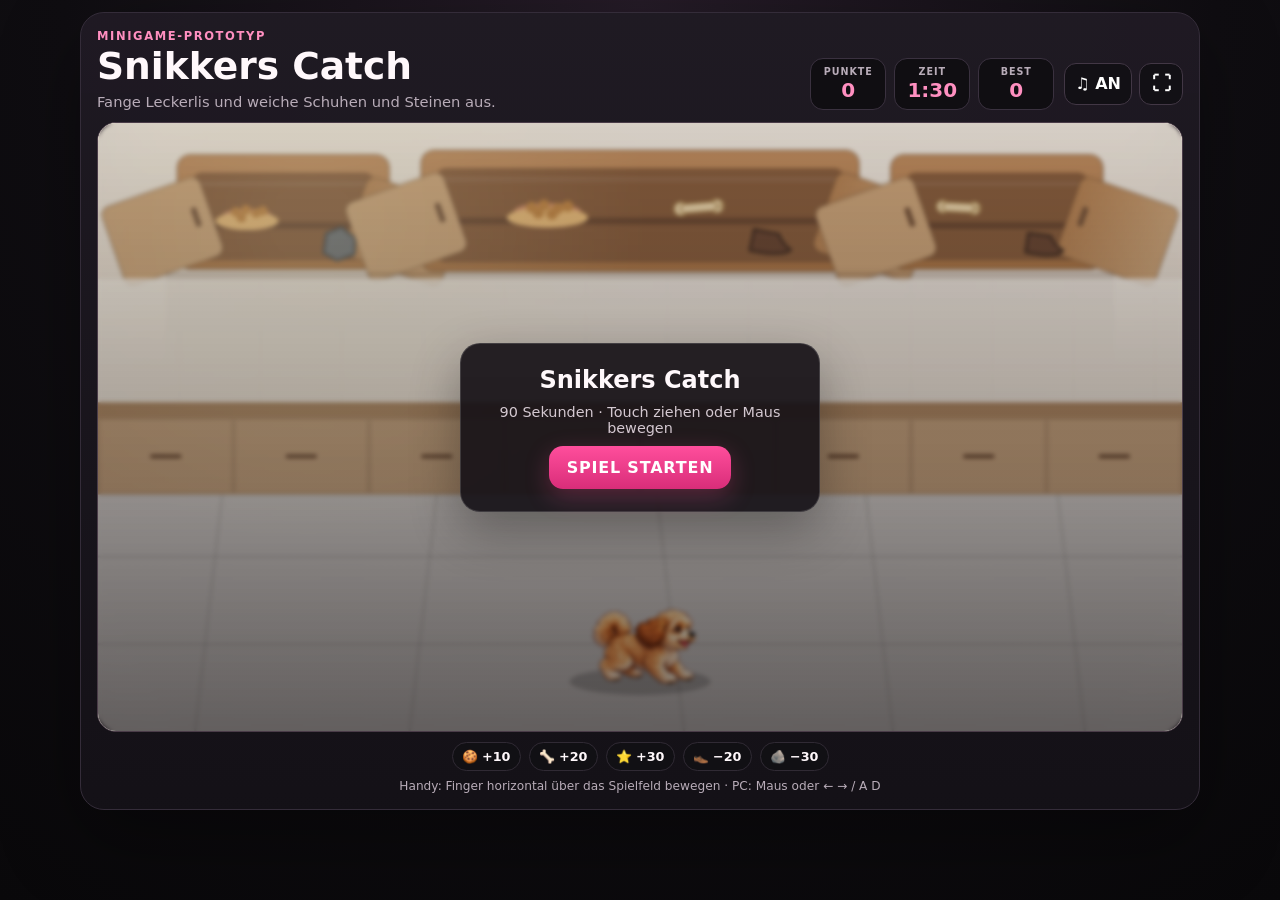
==== games/snikkers-catch/index.html @ 8ad7b67a "Add files via upload" ====
<!doctype html>
<html lang="de">
<head>
  <meta charset="utf-8" />
  <meta name="viewport" content="width=device-width,initial-scale=1,viewport-fit=cover,user-scalable=no" />
  <meta name="theme-color" content="#171319" />
  <title>Snikkers Catch – v0.4.1</title>
  <link rel="stylesheet" href="styles.css" />
</head>
<body>
  <main class="page-shell">
    <section id="gameCard" class="game-card" aria-labelledby="gameTitle">
      <header class="game-head">
        <div class="game-title-wrap">
          <p class="eyebrow">MINIGAME-PROTOTYP</p>
          <h1 id="gameTitle">Snikkers Catch</h1>
          <p class="subtitle">Fange Leckerlis und weiche Schuhen und Steinen aus.</p>
        </div>

        <div class="game-toolbar">
          <div class="hud" aria-label="Spielstand">
            <div><span>PUNKTE</span><strong id="score">0</strong></div>
            <div class="time-box"><span>ZEIT</span><strong id="time">1:30</strong></div>
            <div><span>BEST</span><strong id="best">0</strong></div>
          </div>
          <div class="toolbar-actions">
            <button id="musicBtn" class="tool-btn" type="button" aria-pressed="true">♫ AN</button>
            <button id="fullscreenBtn" class="tool-btn fullscreen-btn" type="button" aria-label="Vollbild einschalten" title="Vollbild">⛶</button>
          </div>
        </div>
      </header>

      <div id="stage" class="stage" tabindex="0" aria-label="Snikkers Catch Spielfeld">
        <canvas id="game" width="960" height="540"></canvas>
        <div id="overlay" class="overlay">
          <div class="overlay-card">
            <strong id="overlayTitle">Snikkers Catch</strong>
            <span id="overlayText">90 Sekunden · Touch ziehen oder Maus bewegen</span>
            <button id="startBtn" type="button">SPIEL STARTEN</button>
          </div>
        </div>
      </div>

      <div class="legend" aria-label="Punktesystem">
        <span>🍪 +10</span>
        <span>🦴 +20</span>
        <span>⭐ +30</span>
        <span>👞 −20</span>
        <span>🪨 −30</span>
      </div>
      <p class="hint">Handy: Finger horizontal über das Spielfeld bewegen · PC: Maus oder ← → / A D</p>

      <audio id="themeAudio" preload="auto" loop src="assets/audio/snikkers_catch_theme.mp3"></audio>
    </section>
  </main>
  <script src="game.js"></script>
</body>
</html>
---- games/snikkers-catch/styles.css ----
:root{
  color-scheme:dark;
  --bg:#0f0d11;
  --panel:#18151c;
  --line:#342c39;
  --text:#fff8fb;
  --muted:#b8acb8;
  --accent:#ff4e9c;
  --accent2:#ff8fc0;
}
*{box-sizing:border-box}
html,body{margin:0;min-height:100%;background:radial-gradient(circle at top,#251b27 0,#0f0d11 52%,#09080a 100%);font-family:Inter,system-ui,-apple-system,BlinkMacSystemFont,"Segoe UI",sans-serif;color:var(--text)}
body{min-height:100dvh;padding:max(12px,env(safe-area-inset-top)) max(12px,env(safe-area-inset-right)) max(12px,env(safe-area-inset-bottom)) max(12px,env(safe-area-inset-left));overscroll-behavior:none}
button{font:inherit}
.page-shell{width:min(1120px,100%);margin:0 auto}
.game-card{background:linear-gradient(180deg,rgba(31,26,35,.97),rgba(20,17,23,.99));border:1px solid var(--line);border-radius:24px;padding:16px;box-shadow:0 28px 80px rgba(0,0,0,.35)}
.game-head{display:flex;justify-content:space-between;align-items:flex-end;gap:18px;margin-bottom:12px}
.game-title-wrap{min-width:0}
.eyebrow{margin:0 0 5px;color:var(--accent2);font-size:.72rem;font-weight:900;letter-spacing:.14em}
h1{margin:0;font-size:clamp(1.55rem,4vw,2.35rem);line-height:1}
.subtitle{margin:7px 0 0;color:var(--muted);font-size:.92rem}
.game-toolbar{display:flex;align-items:center;gap:10px;flex:0 0 auto}
.hud{display:flex;gap:8px}
.hud>div{min-width:76px;padding:7px 10px;border-radius:13px;background:#100e12;border:1px solid #3a313f;text-align:center}
.hud span{display:block;color:var(--muted);font-size:.6rem;font-weight:850;letter-spacing:.1em}
.hud strong{display:block;margin-top:1px;font-size:1.25rem;color:var(--accent2);font-variant-numeric:tabular-nums}
.time-box.urgent{border-color:#e85363;box-shadow:0 0 0 1px rgba(232,83,99,.16)}
.time-box.urgent strong{color:#ff7a89}
.toolbar-actions{display:flex;gap:7px}
.tool-btn{height:42px;min-width:58px;padding:0 10px;border:1px solid #423745;border-radius:12px;background:#121015;color:#fff;font-weight:850;cursor:pointer;-webkit-tap-highlight-color:transparent}
.tool-btn:active{transform:translateY(1px)}
.fullscreen-btn{min-width:44px;font-size:1.2rem}
.stage{position:relative;width:100%;aspect-ratio:16/9;overflow:hidden;border-radius:19px;border:1px solid #4a3c48;background:#e8dfd1;touch-action:none;user-select:none;-webkit-user-select:none;-webkit-touch-callout:none;-webkit-tap-highlight-color:transparent;outline:none}
.stage:focus-visible{box-shadow:0 0 0 3px rgba(255,78,156,.35)}
canvas{display:block;width:100%;height:100%;touch-action:none;user-select:none;-webkit-user-select:none;-webkit-tap-highlight-color:transparent}
.overlay{position:absolute;inset:0;display:grid;place-items:center;background:linear-gradient(180deg,rgba(20,16,18,.14),rgba(12,9,12,.5));backdrop-filter:blur(2px);transition:opacity .18s ease}
.overlay.hidden{opacity:0;pointer-events:none}
.overlay-card{display:grid;gap:10px;justify-items:center;width:min(360px,calc(100% - 32px));padding:22px;border-radius:20px;background:rgba(21,17,23,.91);border:1px solid rgba(255,255,255,.14);box-shadow:0 18px 50px rgba(0,0,0,.32);text-align:center}
.overlay-card strong{font-size:1.5rem}.overlay-card span{color:#d4c9d1;font-size:.9rem}
#startBtn{border:0;border-radius:14px;padding:12px 18px;background:linear-gradient(180deg,var(--accent),#d92d79);color:#fff;font-weight:900;letter-spacing:.05em;cursor:pointer;box-shadow:0 8px 24px rgba(255,78,156,.25)}
#startBtn:active{transform:translateY(1px)}
.legend{display:flex;flex-wrap:wrap;justify-content:center;gap:8px;margin-top:10px}.legend span{padding:6px 9px;border-radius:999px;background:#111014;border:1px solid #302a34;font-weight:800;font-size:.8rem}
.hint{margin:8px 0 0;text-align:center;color:var(--muted);font-size:.76rem}

/* CSS fallback/fullscreen mode. The HUD remains above the canvas, never over it. */
.game-card.is-fullscreen,
.game-card:fullscreen,
.game-card:-webkit-full-screen{position:fixed;inset:0;z-index:9999;width:100vw;height:100dvh;max-width:none;margin:0;padding:max(6px,env(safe-area-inset-top)) max(6px,env(safe-area-inset-right)) max(6px,env(safe-area-inset-bottom)) max(6px,env(safe-area-inset-left));border:0;border-radius:0;background:#0c0a0e;display:flex;flex-direction:column;overflow:hidden}
.game-card.is-fullscreen .game-head,
.game-card:fullscreen .game-head,
.game-card:-webkit-full-screen .game-head{flex:0 0 auto;margin:0 0 5px;align-items:center}
.game-card.is-fullscreen .game-title-wrap,
.game-card:fullscreen .game-title-wrap,
.game-card:-webkit-full-screen .game-title-wrap{display:none}
.game-card.is-fullscreen .game-toolbar,
.game-card:fullscreen .game-toolbar,
.game-card:-webkit-full-screen .game-toolbar{width:100%;justify-content:space-between}
.game-card.is-fullscreen .stage,
.game-card:fullscreen .stage,
.game-card:-webkit-full-screen .stage{flex:1;min-height:0;aspect-ratio:auto;border-radius:8px}
.game-card.is-fullscreen canvas,
.game-card:fullscreen canvas,
.game-card:-webkit-full-screen canvas{width:100%;height:100%;object-fit:contain}
.game-card.is-fullscreen .legend,.game-card.is-fullscreen .hint,
.game-card:fullscreen .legend,.game-card:fullscreen .hint,
.game-card:-webkit-full-screen .legend,.game-card:-webkit-full-screen .hint{display:none}

@media(max-width:760px){
  body{padding:0}.page-shell{width:100%}.game-card{min-height:100dvh;border:0;border-radius:0;padding:8px;display:flex;flex-direction:column}
  .game-head{align-items:center;margin-bottom:6px}.game-title-wrap .subtitle,.game-title-wrap .eyebrow{display:none}h1{font-size:1rem}
  .game-toolbar{margin-left:auto}.hud>div{min-width:58px;padding:5px 7px}.hud strong{font-size:1rem}.hud span{font-size:.5rem}
  .tool-btn{height:36px;min-width:50px;padding:0 8px;font-size:.72rem}.fullscreen-btn{min-width:38px}
  .stage{flex:1;min-height:0;aspect-ratio:auto;border-radius:10px}.stage canvas{width:100%;height:100%;object-fit:contain}
  .legend{margin-top:6px}.hint{display:none}
}
@media(max-height:520px) and (orientation:landscape){
  body{padding:0}.game-card{height:100dvh;min-height:0;padding:4px;border:0;border-radius:0;display:flex;flex-direction:column}
  .game-title-wrap{display:none}.game-head{margin:0 0 4px;align-items:center}.game-toolbar{width:100%;justify-content:space-between}
  .hud>div{padding:2px 7px;min-width:56px}.hud strong{font-size:.9rem}.hud span{font-size:.48rem}.tool-btn{height:32px}
  .stage{flex:1;min-height:0;aspect-ratio:auto;border-radius:6px}.legend,.hint{display:none}
}
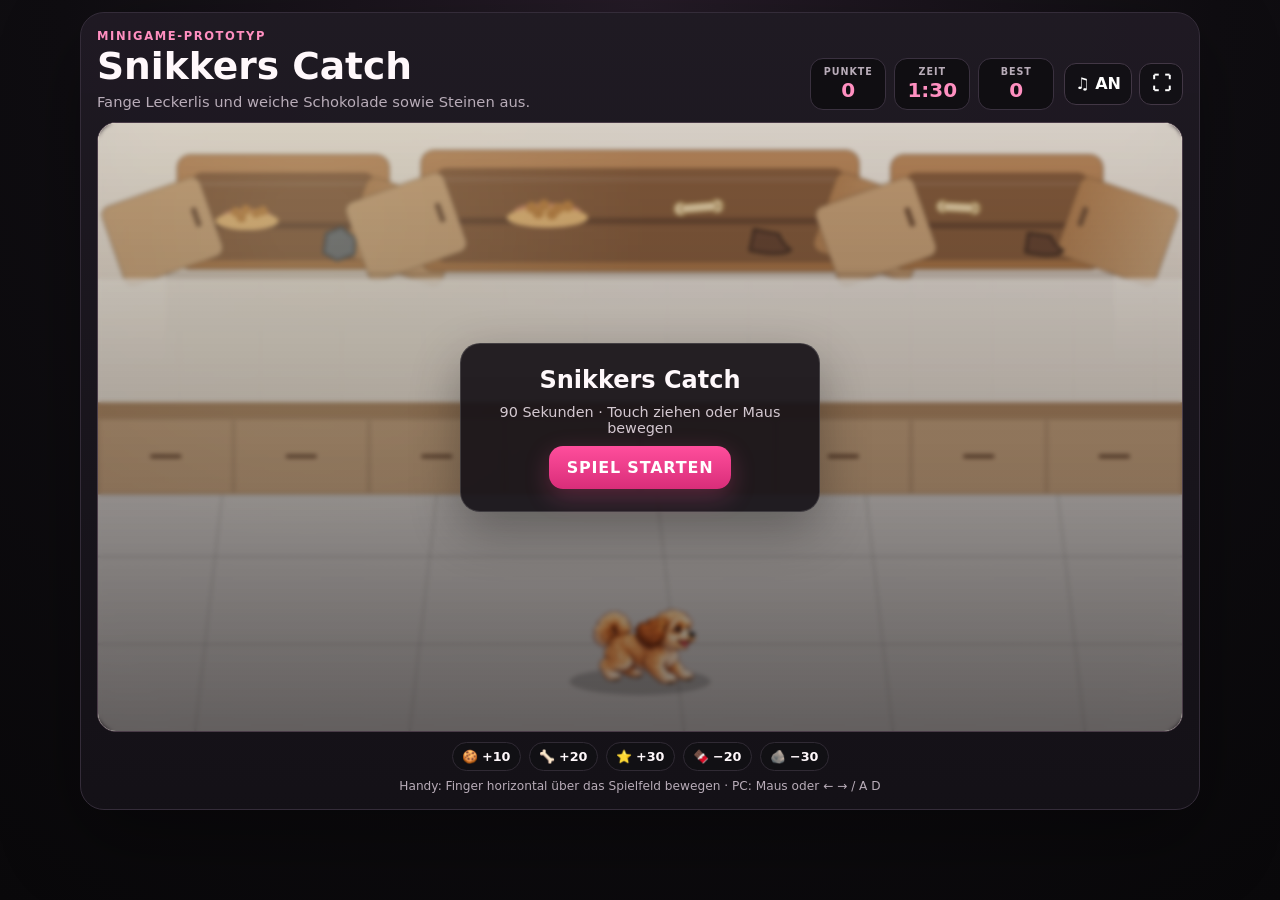
==== commit 450952a6: "Add files via upload" ====
--- a/games/snikkers-catch/index.html
+++ b/games/snikkers-catch/index.html
@@ -4,7 +4,7 @@
   <meta charset="utf-8" />
   <meta name="viewport" content="width=device-width,initial-scale=1,viewport-fit=cover,user-scalable=no" />
   <meta name="theme-color" content="#171319" />
-  <title>Snikkers Catch – v0.4.1</title>
+  <title>Snikkers Catch – v0.4.3</title>
   <link rel="stylesheet" href="styles.css" />
 </head>
 <body>
@@ -14,7 +14,7 @@
         <div class="game-title-wrap">
           <p class="eyebrow">MINIGAME-PROTOTYP</p>
           <h1 id="gameTitle">Snikkers Catch</h1>
-          <p class="subtitle">Fange Leckerlis und weiche Schuhen und Steinen aus.</p>
+          <p class="subtitle">Fange Leckerlis und weiche Schokolade sowie Steinen aus.</p>
         </div>
 
         <div class="game-toolbar">
@@ -45,12 +45,12 @@
         <span>🍪 +10</span>
         <span>🦴 +20</span>
         <span>⭐ +30</span>
-        <span>👞 −20</span>
+        <span>🍫 −20</span>
         <span>🪨 −30</span>
       </div>
       <p class="hint">Handy: Finger horizontal über das Spielfeld bewegen · PC: Maus oder ← → / A D</p>
 
-      <audio id="themeAudio" preload="auto" loop src="assets/audio/snikkers_catch_theme.mp3"></audio>
+      <audio id="themeAudio" preload="auto" loop src="assets/audio/theme.mp3"></audio>
     </section>
   </main>
   <script src="game.js"></script>
--- a/games/snikkers-catch/styles.css
+++ b/games/snikkers-catch/styles.css
@@ -61,21 +61,23 @@
 .game-card.is-fullscreen canvas,
 .game-card:fullscreen canvas,
 .game-card:-webkit-full-screen canvas{width:100%;height:100%;object-fit:contain}
-.game-card.is-fullscreen .legend,.game-card.is-fullscreen .hint,
-.game-card:fullscreen .legend,.game-card:fullscreen .hint,
-.game-card:-webkit-full-screen .legend,.game-card:-webkit-full-screen .hint{display:none}
+.game-card.is-fullscreen .legend,.game-card:fullscreen .legend,.game-card:-webkit-full-screen .legend{display:flex;flex:0 0 auto;margin-top:4px;gap:5px}
+.game-card.is-fullscreen .legend span,.game-card:fullscreen .legend span,.game-card:-webkit-full-screen .legend span{padding:3px 7px;font-size:.68rem}
+.game-card.is-fullscreen .hint,.game-card:fullscreen .hint,.game-card:-webkit-full-screen .hint{display:block;flex:0 0 auto;margin:3px 0 0;font-size:.62rem;line-height:1.15}
 
-@media(max-width:760px){
-  body{padding:0}.page-shell{width:100%}.game-card{min-height:100dvh;border:0;border-radius:0;padding:8px;display:flex;flex-direction:column}
+@media(max-width:760px) and (orientation:portrait){
+  body{padding:0}.page-shell{width:100%}.game-card{min-height:100dvh;border:0;border-radius:0;padding:8px;display:flex;flex-direction:column;justify-content:flex-start}
   .game-head{align-items:center;margin-bottom:6px}.game-title-wrap .subtitle,.game-title-wrap .eyebrow{display:none}h1{font-size:1rem}
   .game-toolbar{margin-left:auto}.hud>div{min-width:58px;padding:5px 7px}.hud strong{font-size:1rem}.hud span{font-size:.5rem}
   .tool-btn{height:36px;min-width:50px;padding:0 8px;font-size:.72rem}.fullscreen-btn{min-width:38px}
-  .stage{flex:1;min-height:0;aspect-ratio:auto;border-radius:10px}.stage canvas{width:100%;height:100%;object-fit:contain}
-  .legend{margin-top:6px}.hint{display:none}
+  .stage{flex:0 0 auto;width:100%;aspect-ratio:16/9;min-height:0;border-radius:10px}.stage canvas{width:100%;height:100%;object-fit:contain}
+  .legend{margin-top:6px}.hint{display:block;margin-top:5px;font-size:.66rem;line-height:1.15}
 }
-@media(max-height:520px) and (orientation:landscape){
-  body{padding:0}.game-card{height:100dvh;min-height:0;padding:4px;border:0;border-radius:0;display:flex;flex-direction:column}
+@media(max-height:620px) and (orientation:landscape){
+  body{padding:0;overflow:hidden}.page-shell{width:100%;max-width:none;height:100dvh}.game-card{width:100vw;height:100dvh;min-height:0;padding:4px;border:0;border-radius:0;display:grid;grid-template-rows:auto minmax(0,1fr) auto auto;overflow:hidden}
   .game-title-wrap{display:none}.game-head{margin:0 0 4px;align-items:center}.game-toolbar{width:100%;justify-content:space-between}
   .hud>div{padding:2px 7px;min-width:56px}.hud strong{font-size:.9rem}.hud span{font-size:.48rem}.tool-btn{height:32px}
-  .stage{flex:1;min-height:0;aspect-ratio:auto;border-radius:6px}.legend,.hint{display:none}
+  .stage{min-height:0;width:100%;height:100%;aspect-ratio:auto;border-radius:6px;overflow:hidden;display:flex;align-items:center;justify-content:center;background:#111014}.stage canvas{width:100%;height:100%;object-fit:contain}
+  .legend{display:flex;margin-top:3px;gap:5px;flex-wrap:nowrap}.legend span{padding:2px 6px;font-size:.62rem;white-space:nowrap}
+  .hint{display:block;margin:2px 0 0;font-size:.58rem;line-height:1.1}
 }
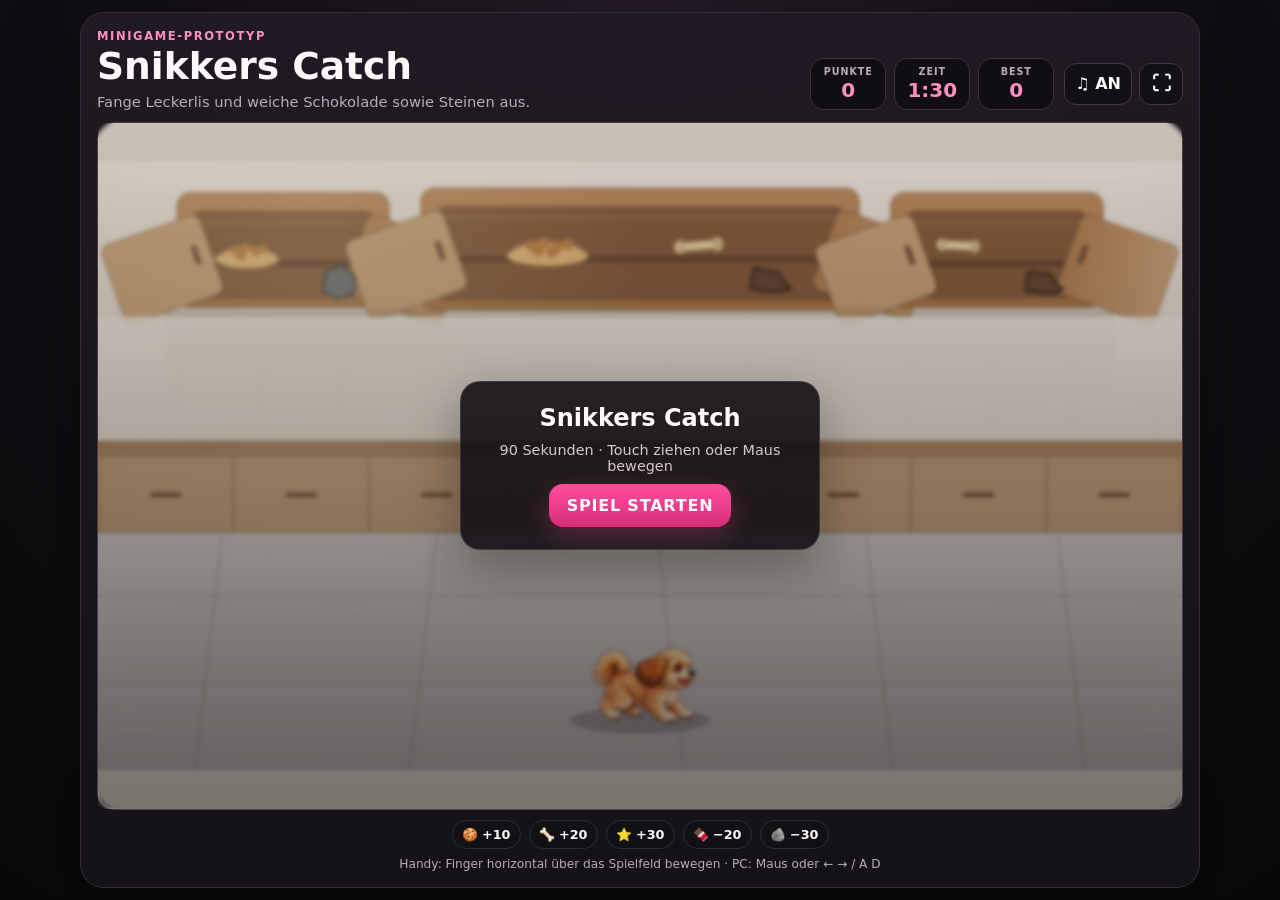
==== commit d1b1c222: "Add files via upload" ====
--- a/games/snikkers-catch/index.html
+++ b/games/snikkers-catch/index.html
@@ -4,7 +4,7 @@
   <meta charset="utf-8" />
   <meta name="viewport" content="width=device-width,initial-scale=1,viewport-fit=cover,user-scalable=no" />
   <meta name="theme-color" content="#171319" />
-  <title>Snikkers Catch – v0.4.3</title>
+  <title>Snikkers Catch – v0.4.4</title>
   <link rel="stylesheet" href="styles.css" />
 </head>
 <body>
@@ -53,6 +53,7 @@
       <audio id="themeAudio" preload="auto" loop src="assets/audio/theme.mp3"></audio>
     </section>
   </main>
+  <script src="../game-viewport.js"></script>
   <script src="game.js"></script>
 </body>
 </html>
--- a/games/snikkers-catch/styles.css
+++ b/games/snikkers-catch/styles.css
@@ -81,3 +81,20 @@
   .legend{display:flex;margin-top:3px;gap:5px;flex-wrap:nowrap}.legend span{padding:2px 6px;font-size:.62rem;white-space:nowrap}
   .hint{display:block;margin:2px 0 0;font-size:.58rem;line-height:1.1}
 }
+
+/* v0.4.4 · gemeinsame adaptive Game-Viewport-Logik */
+html,body{height:var(--omd-game-vh,100dvh);min-height:0;overflow:hidden}
+body{display:flex;align-items:center;justify-content:center}
+.page-shell{height:100%;max-height:100%;display:flex;align-items:center;justify-content:center}
+.game-card{width:100%;height:min(100%,900px);max-height:100%;display:flex;flex-direction:column;overflow:hidden}
+.game-head,.legend,.hint{flex:0 0 auto}
+.stage{flex:1 1 auto;min-height:0;aspect-ratio:auto;display:flex;align-items:center;justify-content:center}
+.stage canvas{width:auto;height:auto;max-width:100%;max-height:100%;aspect-ratio:960/540;object-fit:initial}
+.game-card.is-fullscreen,.game-card:fullscreen,.game-card:-webkit-full-screen{height:var(--omd-game-vh,100dvh)}
+.game-card.is-fullscreen .stage canvas,.game-card:fullscreen .stage canvas,.game-card:-webkit-full-screen .stage canvas{width:auto;height:auto;max-width:100%;max-height:100%;aspect-ratio:960/540;object-fit:initial}
+@media(max-width:760px) and (orientation:portrait){
+  .page-shell{height:100%}.game-card{height:100%;min-height:0}.stage{flex:1 1 auto;aspect-ratio:auto}.stage canvas{width:auto;height:auto;max-width:100%;max-height:100%}
+}
+@media(max-height:620px) and (orientation:landscape){
+  .page-shell{height:100%}.game-card{height:100%;min-height:0}.stage canvas{width:auto;height:auto;max-width:100%;max-height:100%}
+}
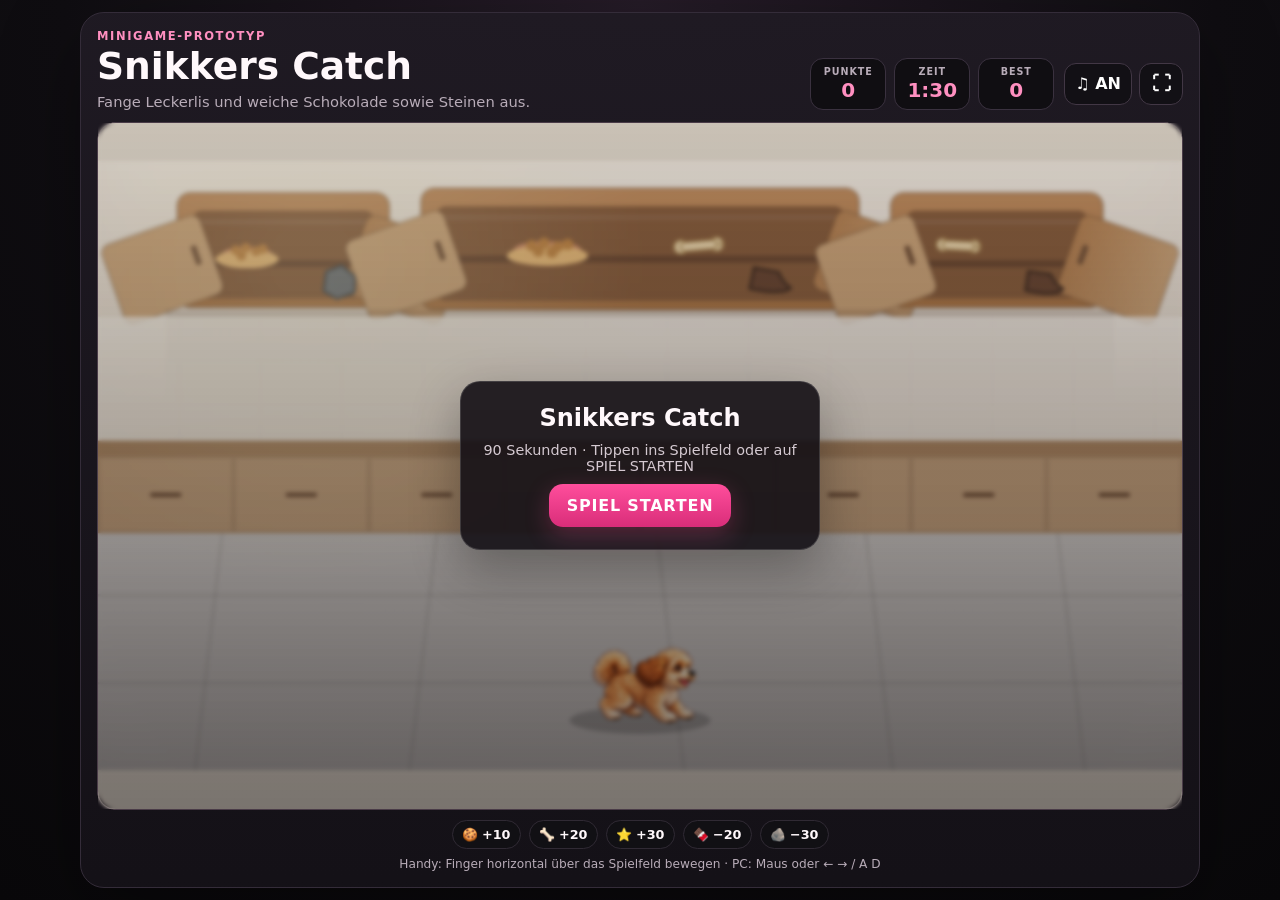
==== commit 36a4a662: "Add files via upload" ====
--- a/games/snikkers-catch/index.html
+++ b/games/snikkers-catch/index.html
@@ -4,7 +4,7 @@
   <meta charset="utf-8" />
   <meta name="viewport" content="width=device-width,initial-scale=1,viewport-fit=cover,user-scalable=no" />
   <meta name="theme-color" content="#171319" />
-  <title>Snikkers Catch – v0.4.4</title>
+  <title>Snikkers Catch – v0.4.5</title>
   <link rel="stylesheet" href="styles.css" />
 </head>
 <body>
@@ -35,7 +35,7 @@
         <div id="overlay" class="overlay">
           <div class="overlay-card">
             <strong id="overlayTitle">Snikkers Catch</strong>
-            <span id="overlayText">90 Sekunden · Touch ziehen oder Maus bewegen</span>
+            <span id="overlayText">90 Sekunden · Tippen ins Spielfeld oder auf SPIEL STARTEN</span>
             <button id="startBtn" type="button">SPIEL STARTEN</button>
           </div>
         </div>
